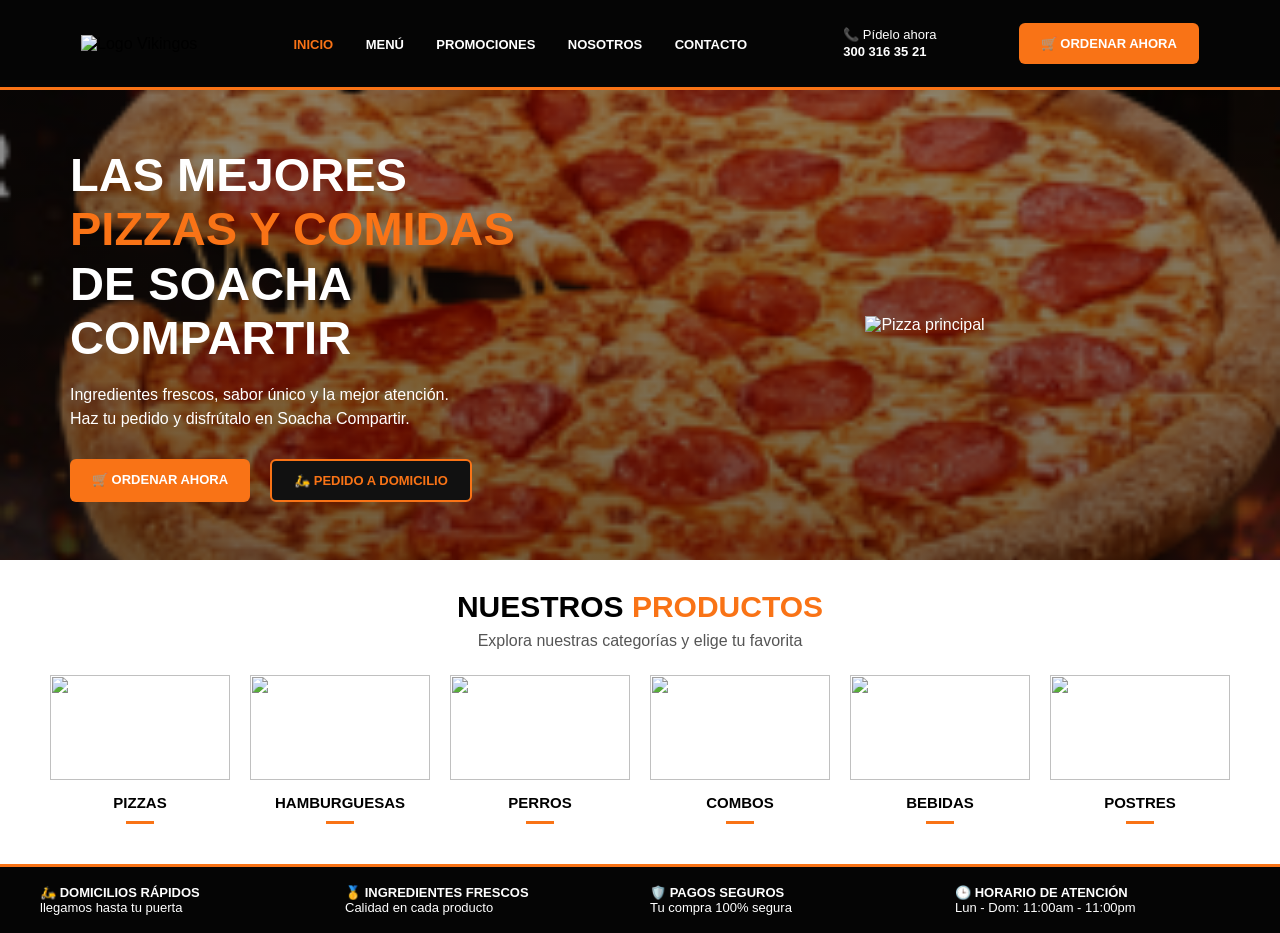
==== index.html @ f8f23aa5 "first commit" ====
<!DOCTYPE html>
<html lang="es">
<head>
  <meta charset="UTF-8">
  <meta name="viewport" content="width=device-width, initial-scale=1.0">
  <title>Vikingos Pizza - Inicio</title>
  <link rel="stylesheet" href="css/styles.css">
</head>
<body>

<header class="navbar">
  <div class="logo">
    <img src="img/logo.png" alt="Logo Vikingos">
  </div>

  <nav>
    <a class="active" href="index.html">INICIO</a>
    <a href="menu.html">MENÚ</a>
    <a href="promociones.html">PROMOCIONES</a>
    <a href="nosotros.html">NOSOTROS</a>
    <a href="contacto.html">CONTACTO</a>
  </nav>

  <div class="phone">📞 Pídelo ahora<br><strong>300 316 35 21</strong></div>
  <a class="btn-orange" href="menu.html">🛒 ORDENAR AHORA</a>
</header>

<section class="home-hero">
  <div class="hero-text">
    <h1>LAS MEJORES<br><span>PIZZAS Y COMIDAS</span><br>DE SOACHA COMPARTIR</h1>
    <p>Ingredientes frescos, sabor único y la mejor atención.<br>Haz tu pedido y disfrútalo en Soacha Compartir.</p>

    <div class="hero-buttons">
      <a href="menu.html" class="btn-orange">🛒 ORDENAR AHORA</a>
      <a href="carrito.html" class="btn-dark">🛵 PEDIDO A DOMICILIO</a>
    </div>
  </div>

  <div class="hero-img">
    <img src="img/pizza-principal.png" alt="Pizza principal">
  </div>
</section>

<section class="productos-home">
  <h2>NUESTROS <span>PRODUCTOS</span></h2>
  <p>Explora nuestras categorías y elige tu favorita</p>

  <div class="categorias">
    <div><img src="img/pizza.jpg"><h4>PIZZAS</h4></div>
    <div><img src="img/hamburguesa.jpg"><h4>HAMBURGUESAS</h4></div>
    <div><img src="img/perro.jpg"><h4>PERROS</h4></div>
    <div><img src="img/combo.jpg"><h4>COMBOS</h4></div>
    <div><img src="img/bebidas.jpg"><h4>BEBIDAS</h4></div>
    <div><img src="img/postre.jpg"><h4>POSTRES</h4></div>
  </div>
</section>

<footer>
  <div>🛵 <strong>DOMICILIOS RÁPIDOS</strong><br>llegamos hasta tu puerta</div>
  <div>🥇 <strong>INGREDIENTES FRESCOS</strong><br>Calidad en cada producto</div>
  <div>🛡️ <strong>PAGOS SEGUROS</strong><br>Tu compra 100% segura</div>
  <div>🕒 <strong>HORARIO DE ATENCIÓN</strong><br>Lun - Dom: 11:00am - 11:00pm</div>
</footer>

<script src="js/script.js"></script>
</body>
</html>
---- css/styles.css ----
* {
  margin: 0;
  padding: 0;
  box-sizing: border-box;
}

body {
  background-color: #111;
  font-family: Arial, Helvetica, sans-serif;
}

.navbar {
  width: 100%;
  height: 90px;
  background: #050505;
  display: flex;
  align-items: center;
  justify-content: space-around;
  padding: 0 40px;
  border-bottom: 3px solid #f97316;
}

.logo img {
  width: 75px;
}

.navbar nav a {
  color: white;
  text-decoration: none;
  margin: 0 14px;
  font-size: 13px;
  font-weight: bold;
}

.navbar nav a.active,
.navbar nav a:hover {
  color: #f97316;
}

.phone {
  color: white;
  font-size: 13px;
  line-height: 1.3;
}

.btn-orange {
  background: #f97316;
  color: white;
  padding: 13px 22px;
  border-radius: 6px;
  text-decoration: none;
  font-weight: bold;
  font-size: 13px;
  display: inline-block;
}

.btn-dark {
  background: #111;
  color: #f97316;
  border: 2px solid #f97316;
  padding: 12px 22px;
  border-radius: 6px;
  text-decoration: none;
  font-weight: bold;
  font-size: 13px;
  display: inline-block;
}

.home-hero {
  min-height: 470px;
  background: linear-gradient(rgba(0,0,0,.45), rgba(0,0,0,.55)), url("../img/banner.jpg");
  background-size: cover;
  background-position: center;
  display: flex;
  align-items: center;
  padding: 40px 70px;
  color: white;
}

.hero-text {
  width: 50%;
}

.hero-text h1 {
  font-size: 47px;
  line-height: 1.15;
  font-weight: 900;
}

.hero-text h1 span {
  color: #f97316;
}

.hero-text p {
  margin-top: 18px;
  font-size: 16px;
  line-height: 1.5;
}

.hero-buttons {
  margin-top: 28px;
  display: flex;
  gap: 20px;
}

.hero-img {
  width: 50%;
  text-align: center;
}

.hero-img img {
  max-width: 520px;
  width: 100%;
}

.productos-home {
  background: white;
  text-align: center;
  padding: 30px 50px;
}

.productos-home h2 {
  font-size: 30px;
  font-weight: 900;
}

.productos-home h2 span {
  color: #f97316;
}

.productos-home p {
  margin: 8px 0 25px;
  color: #555;
}

.categorias {
  display: grid;
  grid-template-columns: repeat(6, 1fr);
  gap: 20px;
}

.categorias img {
  width: 100%;
  height: 105px;
  object-fit: contain;
}

.categorias h4 {
  margin-top: 10px;
  font-size: 15px;
}

.categorias h4::after {
  content: "";
  display: block;
  width: 28px;
  height: 3px;
  background: #f97316;
  margin: 10px auto;
}

footer {
  background: #050505;
  color: white;
  display: grid;
  grid-template-columns: repeat(4, 1fr);
  gap: 20px;
  padding: 18px 40px;
  border-top: 3px solid #f97316;
  font-size: 13px;
}

footer strong {
  color: white;
}

@media (max-width: 900px) {
  .navbar {
    height: auto;
    flex-direction: column;
    gap: 15px;
    padding: 20px;
  }

  .home-hero {
    flex-direction: column;
    padding: 40px 20px;
    text-align: center;
  }

  .hero-text,
  .hero-img {
    width: 100%;
  }

  .hero-text h1 {
    font-size: 35px;
  }

  .categorias {
    grid-template-columns: repeat(2, 1fr);
  }

  footer {
    grid-template-columns: 1fr;
    text-align: center;
  }
}
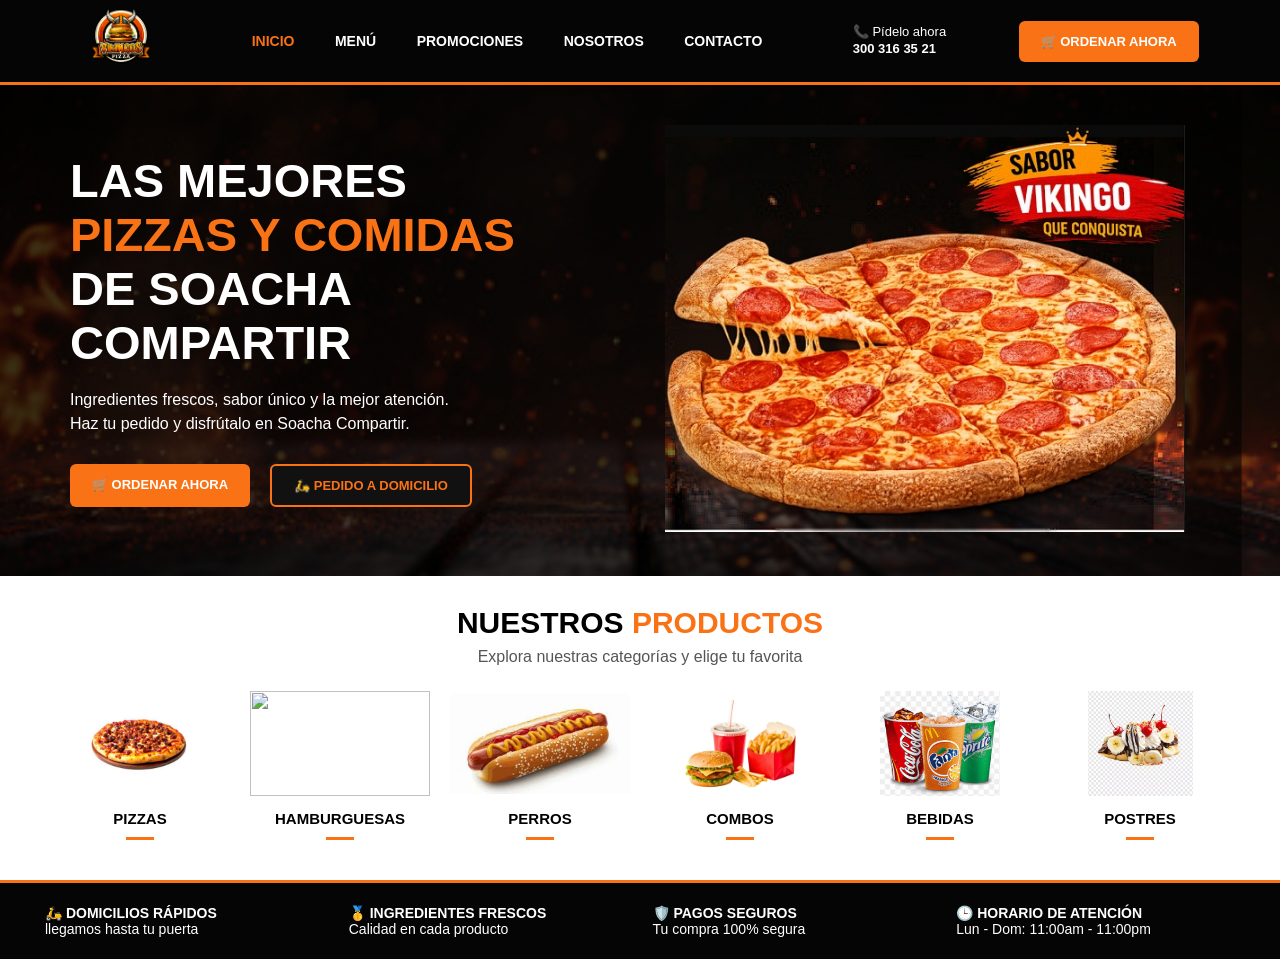
==== commit 94d28da1: "Actualiza promociones, checkout e imagenes" ====
--- a/index.html
+++ b/index.html
@@ -37,7 +37,7 @@
   </div>
 
   <div class="hero-img">
-    <img src="img/pizza-principal.png" alt="Pizza principal">
+    <img src="img/pizza-principal.jpg" alt="Pizza principal">
   </div>
 </section>
 
@@ -46,12 +46,12 @@
   <p>Explora nuestras categorías y elige tu favorita</p>
 
   <div class="categorias">
-    <div><img src="img/pizza.jpg"><h4>PIZZAS</h4></div>
+    <div><img src="img/pizza.png"><h4>PIZZAS</h4></div>
     <div><img src="img/hamburguesa.jpg"><h4>HAMBURGUESAS</h4></div>
-    <div><img src="img/perro.jpg"><h4>PERROS</h4></div>
-    <div><img src="img/combo.jpg"><h4>COMBOS</h4></div>
-    <div><img src="img/bebidas.jpg"><h4>BEBIDAS</h4></div>
-    <div><img src="img/postre.jpg"><h4>POSTRES</h4></div>
+    <div><img src="img/perro.png"><h4>PERROS</h4></div>
+    <div><img src="img/combo.webp"><h4>COMBOS</h4></div>
+    <div><img src="img/bebidas.png"><h4>BEBIDAS</h4></div>
+    <div><img src="img/postre.avif"><h4>POSTRES</h4></div>
   </div>
 </section>
 
--- a/css/styles.css
+++ b/css/styles.css
@@ -9,26 +9,27 @@
   font-family: Arial, Helvetica, sans-serif;
 }
 
+/* NAVBAR */
 .navbar {
   width: 100%;
-  height: 90px;
+  height: 85px;
   background: #050505;
   display: flex;
   align-items: center;
   justify-content: space-around;
-  padding: 0 40px;
+  padding: 0 45px;
   border-bottom: 3px solid #f97316;
 }
 
 .logo img {
-  width: 75px;
+  width: 80px;
 }
 
 .navbar nav a {
   color: white;
   text-decoration: none;
-  margin: 0 14px;
-  font-size: 13px;
+  margin: 0 18px;
+  font-size: 14px;
   font-weight: bold;
 }
 
@@ -66,9 +67,10 @@
   display: inline-block;
 }
 
+/* HOME */
 .home-hero {
   min-height: 470px;
-  background: linear-gradient(rgba(0,0,0,.45), rgba(0,0,0,.55)), url("../img/banner.jpg");
+  background: linear-gradient(rgba(0,0,0,.45), rgba(0,0,0,.55)), url("../img/banner.png");
   background-size: cover;
   background-position: center;
   display: flex;
@@ -159,21 +161,228 @@
   margin: 10px auto;
 }
 
+/* TITULOS PAGINAS */
+.page-title {
+  background: linear-gradient(rgba(0,0,0,.75), rgba(0,0,0,.75)), url("../img/banner.jpg");
+  background-size: cover;
+  background-position: center;
+  color: white;
+  text-align: center;
+  padding: 45px 20px;
+}
+
+.page-title h1 {
+  font-size: 48px;
+  font-weight: 900;
+}
+
+.page-title span {
+  color: #f97316;
+}
+
+.page-title p {
+  margin-top: 10px;
+  color: #ddd;
+}
+
+/* CHECKOUT PASOS */
+.steps {
+  background: white;
+  margin: 35px auto;
+  width: 90%;
+  display: grid;
+  grid-template-columns: repeat(4, 1fr);
+  border: 2px solid #2ea3ff;
+  padding: 20px;
+  text-align: center;
+  font-size: 16px;
+  font-weight: bold;
+}
+
+.steps div {
+  color: #111;
+}
+
+.steps .active-step {
+  color: #f97316;
+}
+
+/* CHECKOUT CONTENEDOR */
+.checkout-container {
+  background: white;
+  width: 95%;
+  margin: 0 auto 45px;
+  display: grid;
+  grid-template-columns: 2.3fr 1fr;
+  gap: 25px;
+  padding: 35px;
+}
+
+/* FORMULARIO */
+.checkout-form {
+  border: 2px solid #333;
+  padding: 35px;
+}
+
+.checkout-form h2 {
+  color: #111;
+  margin-bottom: 28px;
+  font-size: 30px;
+}
+
+.checkout-form label {
+  display: block;
+  font-weight: bold;
+  font-size: 13px;
+  margin: 12px 0 5px;
+}
+
+.checkout-form input,
+.checkout-form select,
+.checkout-form textarea {
+  width: 100%;
+  padding: 14px;
+  border: 1px solid #999;
+  border-radius: 25px;
+  outline: none;
+  font-size: 14px;
+}
+
+.checkout-form textarea {
+  height: 75px;
+  resize: none;
+}
+
+.form-row {
+  display: grid;
+  grid-template-columns: 1fr 1fr;
+  gap: 18px;
+}
+
+/* PAGOS */
+.payment-options {
+  display: grid;
+  grid-template-columns: repeat(4, 1fr);
+  gap: 14px;
+  margin-top: 20px;
+}
+
+.payment-options label {
+  border: 1px solid #ddd;
+  padding: 14px;
+  text-align: center;
+  border-radius: 8px;
+  font-size: 13px;
+}
+
+.btn-outline {
+  display: inline-block;
+  margin-top: 25px;
+  border: 2px solid #f97316;
+  color: #111;
+  text-decoration: none;
+  padding: 13px 45px;
+  font-weight: bold;
+}
+
+/* RESUMEN PEDIDO */
+.order-summary {
+  background: #2a0d00;
+  color: white;
+  padding: 28px;
+  border-radius: 20px;
+  border: 3px solid #111;
+}
+
+.order-summary h2 {
+  text-align: center;
+  margin-bottom: 20px;
+}
+
+.summary-item {
+  display: grid;
+  grid-template-columns: 55px 1fr auto;
+  gap: 10px;
+  align-items: center;
+  margin-bottom: 15px;
+  background: white;
+  color: #111;
+  padding: 8px;
+  border-radius: 10px;
+}
+
+.summary-item img {
+  width: 50px;
+  height: 45px;
+  object-fit: cover;
+  border-radius: 6px;
+}
+
+.summary-item p {
+  font-size: 12px;
+  color: #555;
+}
+
+.summary-item span {
+  color: #f97316;
+  font-weight: bold;
+}
+
+.price-line,
+.price-total {
+  display: flex;
+  justify-content: space-between;
+  margin: 8px 0;
+}
+
+.discount strong {
+  color: #22c55e;
+}
+
+.price-total {
+  color: #f97316;
+  font-size: 20px;
+  font-weight: bold;
+}
+
+.delivery-box {
+  background: #fff3e6;
+  color: #111;
+  padding: 15px;
+  border-radius: 15px;
+  margin: 20px 0;
+  border: 1px solid #f97316;
+}
+
+.btn-confirm {
+  display: block;
+  text-align: center;
+  background: #f97316;
+  color: white;
+  text-decoration: none;
+  padding: 18px;
+  border-radius: 10px;
+  font-weight: bold;
+  font-size: 16px;
+}
+
+/* FOOTER */
 footer {
   background: #050505;
   color: white;
   display: grid;
   grid-template-columns: repeat(4, 1fr);
-  gap: 20px;
-  padding: 18px 40px;
+  gap: 25px;
+  padding: 22px 45px;
   border-top: 3px solid #f97316;
-  font-size: 13px;
+  font-size: 14px;
 }
 
 footer strong {
   color: white;
 }
 
+/* RESPONSIVE */
 @media (max-width: 900px) {
   .navbar {
     height: auto;
@@ -205,4 +414,1388 @@
     grid-template-columns: 1fr;
     text-align: center;
   }
+
+  .checkout-container {
+    grid-template-columns: 1fr;
+  }
+
+  .steps {
+    grid-template-columns: 1fr;
+    gap: 10px;
+  }
+
+  .form-row,
+  .payment-options {
+    grid-template-columns: 1fr;
+  }
+}
+
+.confirmacion-page {
+  background: white;
+  padding: 25px 55px 35px;
+}
+
+.success-area {
+  display: grid;
+  grid-template-columns: 1fr 2fr 1fr;
+  align-items: center;
+  text-align: center;
+}
+
+.star {
+  color: #f97316;
+  font-size: 70px;
+  -webkit-text-stroke: 2px #111;
+}
+
+.check-icon {
+  width: 90px;
+  height: 90px;
+  background: #22c55e;
+  color: white;
+  border-radius: 50%;
+  font-size: 70px;
+  line-height: 90px;
+  margin: 0 auto 15px;
+  font-weight: bold;
+}
+
+.success-message h2 {
+  font-size: 28px;
+  font-weight: 900;
+  color: #111;
+}
+
+.success-message span {
+  color: #f97316;
+}
+
+.success-message p {
+  margin-top: 28px;
+  color: #111;
+}
+
+.confirmacion-grid {
+  display: grid;
+  grid-template-columns: 1.1fr 1.5fr 1.1fr;
+  gap: 25px;
+  align-items: center;
+  margin-top: 10px;
+}
+
+.pedido-card {
+  border: 2px solid #999;
+  border-radius: 30px;
+  padding: 25px;
+  min-height: 260px;
+}
+
+.pedido-card h3 {
+  font-size: 15px;
+  text-align: center;
+  margin-bottom: 18px;
+}
+
+.ticket {
+  background: #ffe2b7;
+  padding: 20px;
+  border-radius: 15px;
+  font-size: 14px;
+}
+
+.orange {
+  color: #f97316;
+  font-weight: bold;
+}
+
+.resumen-confirmacion {
+  border: 1px solid #ddd;
+  border-radius: 20px;
+  padding: 18px;
+}
+
+.estado-pedido {
+  background: #777;
+  border-radius: 45px;
+  padding: 20px;
+}
+
+.estado-box {
+  display: grid;
+  grid-template-columns: 50px 1fr;
+  gap: 12px;
+  padding: 18px;
+  border-radius: 20px;
+  margin-bottom: 15px;
+  color: #111;
+  font-size: 13px;
+}
+
+.green {
+  background: #86efac;
+}
+
+.orange-box {
+  background: #fdba74;
+}
+
+.blue {
+  background: #bae6fd;
+}
+
+.confirmacion-buttons {
+  display: flex;
+  justify-content: space-between;
+  margin-top: 20px;
+}
+
+.big {
+  padding: 16px 35px;
+  font-size: 15px;
+}
+
+@media (max-width: 900px) {
+  .success-area,
+  .confirmacion-grid {
+    grid-template-columns: 1fr;
+  }
+
+  .confirmacion-buttons {
+    flex-direction: column;
+    gap: 15px;
+  }
+}
+
+/* CONTACTO AJUSTADO TIPO FIGMA */
+.contacto-page.compacto {
+  background: #050505;
+  color: white;
+  padding: 15px 35px 20px;
+}
+
+.contacto-title {
+  text-align: center;
+  margin-bottom: 12px;
+}
+
+.contacto-title h1 {
+  font-size: 42px;
+  font-weight: 900;
+  line-height: 1;
+}
+
+.contacto-title h1 span,
+.contacto-title h2 span {
+  color: #f97316;
+}
+
+.contacto-title h2 {
+  font-size: 22px;
+  line-height: 1.05;
+  font-weight: 900;
+}
+
+.contacto-title h2::after {
+  display: none;
+}
+
+.contacto-grid.compacto-grid {
+  display: grid;
+  grid-template-columns: 1fr 1fr;
+  gap: 28px;
+  max-width: 1180px;
+  margin: auto;
+}
+
+.contact-form-box,
+.contact-info-box {
+  background: transparent;
+  border: none;
+  border-radius: 0;
+  padding: 0;
+}
+
+.contact-form-box h3,
+.medios-contacto h3,
+.mapa-box h3,
+.redes-box h3 {
+  color: white;
+  margin-bottom: 5px;
+  font-size: 15px;
+  font-weight: 900;
+}
+
+.contact-form-box h3::after,
+.medios-contacto h3::after,
+.mapa-box h3::after,
+.redes-box h3::after {
+  content: "";
+  display: block;
+  width: 45px;
+  height: 2px;
+  background: #f97316;
+  margin-top: 4px;
+}
+
+.contact-form-box p {
+  margin-bottom: 8px;
+  color: #ddd;
+  font-size: 13px;
+  font-weight: bold;
+}
+
+.contact-form-box label {
+  display: block;
+  margin: 8px 0 4px;
+  font-weight: bold;
+  font-size: 12px;
+}
+
+.contact-form-box input,
+.contact-form-box select,
+.contact-form-box textarea {
+  width: 100%;
+  padding: 8px 10px;
+  background: #111;
+  border: 1px solid #333;
+  border-radius: 3px;
+  color: white;
+  font-size: 12px;
+}
+
+.contact-form-box textarea {
+  height: 70px;
+  resize: none;
+}
+
+.contact-form-box small {
+  display: block;
+  margin: 8px 0;
+  color: #ccc;
+  font-size: 11px;
+}
+
+.btn-send {
+  width: 70%;
+  background: #f97316;
+  color: white;
+  padding: 10px;
+  border: none;
+  border-radius: 3px;
+  font-weight: bold;
+  cursor: pointer;
+  font-size: 12px;
+}
+
+.horario-box {
+  margin-top: 12px;
+  border: 2px solid #2ea3ff;
+  display: flex;
+  gap: 12px;
+  padding: 13px;
+  align-items: center;
+  max-width: 360px;
+}
+
+.icon-large {
+  font-size: 35px;
+  color: #f97316;
+}
+
+.horario-box h4 {
+  font-size: 13px;
+}
+
+.horario-box p {
+  margin: 2px 0;
+  font-size: 11px;
+  color: white;
+}
+
+.horario-box strong {
+  color: #f97316;
+  font-size: 18px;
+}
+
+.medios-contacto {
+  margin-bottom: 12px;
+}
+
+.contact-item {
+  display: grid;
+  grid-template-columns: 38px 1fr;
+  gap: 10px;
+  padding: 7px 0;
+  border-bottom: 1px solid #333;
+}
+
+.contact-item span {
+  font-size: 26px;
+}
+
+.contact-item strong {
+  font-size: 13px;
+}
+
+.contact-item p {
+  color: #f97316;
+  font-weight: bold;
+  margin: 1px 0;
+  font-size: 16px;
+}
+
+.contact-item small {
+  color: #ddd;
+  font-size: 11px;
+}
+
+.mapa-box {
+  margin: 10px 0;
+}
+
+.mapa-falso {
+  height: 135px;
+  background: #e5e5e5;
+  color: #333;
+  display: flex;
+  flex-direction: column;
+  justify-content: center;
+  align-items: center;
+  border-radius: 3px;
+  font-size: 14px;
+  margin: 8px 0;
+}
+
+.mapa-btn {
+  text-align: center;
+  width: 210px;
+  padding: 10px;
+  font-size: 12px;
+}
+
+.redes-box {
+  margin-top: 14px;
+  background: #111;
+  padding: 12px;
+  border-radius: 4px;
+}
+
+.redes-box p {
+  color: #ddd;
+  margin-bottom: 10px;
+  font-size: 11px;
+}
+
+.redes-icons {
+  display: flex;
+  gap: 18px;
+}
+
+.redes-icons span {
+  width: 42px;
+  height: 42px;
+  background: #f97316;
+  border-radius: 50%;
+  display: flex;
+  justify-content: center;
+  align-items: center;
+  font-weight: bold;
+  color: white;
+  font-size: 20px;
+}
+
+@media (max-width: 900px) {
+  .contacto-grid.compacto-grid {
+    grid-template-columns: 1fr;
+  }
+}
+
+/* NOSOTROS TIPO FIGMA */
+.nosotros-page {
+  background: #050505;
+  color: white;
+}
+
+.nosotros-hero {
+  background: linear-gradient(rgba(0,0,0,.55), rgba(0,0,0,.70)), url("../img/nosotros-bg.jpg");
+  background-size: cover;
+  background-position: center;
+  min-height: 690px;
+  border-top: 2px solid white;
+}
+
+.nosotros-overlay {
+  max-width: 1250px;
+  margin: auto;
+  padding: 25px 18px 10px;
+}
+
+.nosotros-title {
+  text-align: center;
+  margin-bottom: 20px;
+}
+
+.nosotros-title h1 {
+  font-size: 48px;
+  line-height: .9;
+  font-weight: 900;
+  color: #f97316;
+}
+
+.nosotros-title h1 span {
+  color: #f97316;
+}
+
+.nosotros-title h2 {
+  font-size: 21px;
+  font-weight: 900;
+  line-height: 1.1;
+}
+
+.historia {
+  max-width: 560px;
+  margin-top: 15px;
+}
+
+.historia h2 {
+  font-size: 28px;
+  font-weight: 900;
+}
+
+.historia h2 span {
+  color: #f97316;
+}
+
+.historia p {
+  font-size: 15px;
+  font-weight: bold;
+  line-height: 1.35;
+  margin-top: 10px;
+}
+
+.historia .frase {
+  color: #f97316;
+  font-size: 15px;
+}
+
+.mvv {
+  display: grid;
+  grid-template-columns: repeat(3, 1fr);
+  gap: 22px;
+  margin-top: 18px;
+}
+
+.mvv-card {
+  display: grid;
+  grid-template-columns: 50px 1fr;
+  gap: 8px;
+  align-items: start;
+}
+
+.mvv-icon {
+  color: #f97316;
+  font-size: 34px;
+}
+
+.mvv-card h3 {
+  color: #f97316;
+  font-size: 15px;
+  font-weight: 900;
+}
+
+.mvv-card p,
+.mvv-card li {
+  font-size: 13px;
+  font-weight: bold;
+  line-height: 1.25;
+}
+
+.mvv-card ul {
+  list-style: none;
+  padding: 0;
+}
+
+.mvv-card li::before {
+  content: "✓ ";
+  color: #f97316;
+}
+
+.nosotros-inferior {
+  margin-top: 22px;
+  display: grid;
+  grid-template-columns: 1fr 1.2fr 1.3fr;
+  gap: 25px;
+  align-items: center;
+}
+
+.slogan {
+  font-size: 14px;
+  font-weight: bold;
+}
+
+.slogan span {
+  color: #f97316;
+}
+
+.ubicacion-nosotros {
+  font-size: 13px;
+  line-height: 1.3;
+  font-weight: bold;
+}
+
+.ubicacion-nosotros p {
+  color: #f97316;
+}
+
+.ubicacion-nosotros a {
+  color: #f97316;
+  text-decoration: none;
+  font-weight: 900;
+}
+
+.collage-nosotros {
+  width: 100%;
+  max-width: 330px;
+  border-radius: 5px;
+}
+
+.mapa-nosotros {
+  margin: 18px auto 0;
+  width: 55%;
+}
+
+.mapa-nosotros img {
+  width: 100%;
+  border-radius: 12px;
+}
+
+.mensaje-nosotros {
+  background: white;
+  color: #111;
+  font-size: 13px;
+  padding: 8px;
+}
+
+@media (max-width: 900px) {
+  .mvv,
+  .nosotros-inferior {
+    grid-template-columns: 1fr;
+  }
+
+  .mapa-nosotros {
+    width: 100%;
+  }
+
+  .nosotros-title h1 {
+    font-size: 36px;
+  }
+}
+
+/* CARRITO */
+.carrito-page {
+  background: #f3f3f3;
+  padding: 30px;
+}
+
+.carrito-grid {
+  display: grid;
+  grid-template-columns: 2.3fr 1fr;
+  gap: 30px;
+  max-width: 1300px;
+  margin: auto;
+}
+
+.carrito-lista {
+  background: white;
+  border-radius: 20px;
+  padding: 20px;
+}
+
+.carrito-header {
+  display: grid;
+  grid-template-columns: 1.5fr 1fr 1fr 1fr 60px;
+  font-weight: bold;
+  font-size: 28px;
+  color: #222;
+  margin-bottom: 20px;
+}
+
+.carrito-item {
+  display: grid;
+  grid-template-columns: 1.5fr 1fr 1fr 1fr 60px;
+  align-items: center;
+  padding: 18px 0;
+  border-bottom: 1px solid #ddd;
+}
+
+.carrito-item img {
+  width: 75px;
+  height: 75px;
+  object-fit: cover;
+}
+
+.precio,
+.subtotal {
+  color: #f97316;
+  font-size: 32px;
+  font-weight: bold;
+}
+
+.cantidad {
+  font-size: 26px;
+  font-weight: bold;
+}
+
+.eliminar {
+  font-size: 26px;
+  cursor: pointer;
+}
+
+.carrito-resumen {
+  background: #111;
+  color: white;
+  padding: 28px;
+  border-radius: 18px;
+  height: fit-content;
+}
+
+.carrito-resumen h2 {
+  text-align: center;
+  margin-bottom: 20px;
+}
+
+.carrito-bottom {
+  margin-top: 30px;
+  display: grid;
+  grid-template-columns: 1fr 1fr 1fr;
+  gap: 20px;
+  align-items: center;
+}
+
+.domicilio-info {
+  background: #fff3e6;
+  border: 1px solid #f97316;
+  padding: 14px;
+  border-radius: 12px;
+  color: #111;
+  font-size: 13px;
+}
+
+.btn-change {
+  padding: 16px;
+  background: white;
+  border: 2px solid #f97316;
+  cursor: pointer;
+  font-weight: bold;
+}
+
+.seguro {
+  text-align: center;
+  margin-top: 18px;
+  font-size: 12px;
+}
+
+@media (max-width: 900px) {
+  .carrito-grid {
+    grid-template-columns: 1fr;
+  }
+
+  .carrito-bottom {
+    grid-template-columns: 1fr;
+  }
+
+  .carrito-header,
+  .carrito-item {
+    grid-template-columns: 1fr;
+    text-align: center;
+    gap: 10px;
+  }
+}
+
+
+/* DETALLE PRODUCTO */
+.producto-page {
+  background: #050505;
+  color: white;
+  padding: 20px 30px 35px;
+}
+
+.breadcrumb {
+  color: #bbb;
+  font-size: 13px;
+  margin-bottom: 20px;
+}
+
+.producto-detalle {
+  display: grid;
+  grid-template-columns: 1.2fr 1fr;
+  gap: 40px;
+  align-items: center;
+}
+
+.imagen-principal img {
+  width: 100%;
+  border-radius: 10px;
+}
+
+.miniaturas {
+  display: flex;
+  gap: 12px;
+  margin-top: 15px;
+}
+
+.miniaturas img {
+  width: 90px;
+  height: 65px;
+  object-fit: cover;
+  border-radius: 8px;
+  cursor: pointer;
+}
+
+.categoria-producto {
+  color: #f97316;
+  font-weight: bold;
+  margin-bottom: 10px;
+}
+
+.producto-info h1 {
+  font-size: 46px;
+  font-weight: 900;
+  margin-bottom: 22px;
+}
+
+.producto-info h3 {
+  color: #f97316;
+  margin-bottom: 12px;
+}
+
+.ingredientes-grid {
+  display: grid;
+  grid-template-columns: repeat(2, 1fr);
+  gap: 10px;
+  margin-bottom: 25px;
+}
+
+.precio-producto span {
+  display: block;
+  color: #ccc;
+}
+
+.precio-producto strong {
+  font-size: 42px;
+  color: white;
+}
+
+.tamano-box {
+  margin: 20px 0;
+}
+
+.tamano-opciones {
+  display: flex;
+  gap: 12px;
+}
+
+.tamano {
+  background: #111;
+  color: white;
+  border: 2px solid #444;
+  padding: 14px 18px;
+  cursor: pointer;
+  font-weight: bold;
+}
+
+.tamano.activo {
+  border-color: #2ea3ff;
+  background: #0b1f35;
+}
+
+.acciones-producto {
+  display: flex;
+  gap: 15px;
+  align-items: center;
+  margin-top: 25px;
+  flex-wrap: wrap;
+}
+
+.cantidad-producto {
+  font-size: 24px;
+  font-weight: bold;
+}
+
+.btn-fav {
+  background: transparent;
+  color: white;
+  border: 2px solid #555;
+  padding: 13px 18px;
+  cursor: pointer;
+}
+
+.recomendados {
+  margin-top: 45px;
+}
+
+.recomendados h2 {
+  text-align: center;
+  margin-bottom: 25px;
+  font-size: 22px;
+}
+
+.recomendados-grid {
+  display: grid;
+  grid-template-columns: repeat(4, 1fr);
+  gap: 20px;
+}
+
+.card-producto {
+  background: #111;
+  padding: 15px;
+  text-align: center;
+  border-radius: 10px;
+}
+
+.card-producto img {
+  width: 100%;
+  height: 120px;
+  object-fit: cover;
+}
+
+.card-producto h4 {
+  margin: 12px 0 8px;
+  font-size: 14px;
+}
+
+.card-producto p {
+  color: #f97316;
+  font-weight: bold;
+  margin-bottom: 10px;
+}
+
+.card-producto a {
+  display: inline-block;
+  background: #f97316;
+  color: white;
+  padding: 8px 18px;
+  text-decoration: none;
+  font-weight: bold;
+}
+
+@media (max-width: 900px) {
+  .producto-detalle {
+    grid-template-columns: 1fr;
+  }
+
+  .recomendados-grid {
+    grid-template-columns: 1fr 1fr;
+  }
+}
+
+
+/* PRODUCTO DETALLE */
+.producto-page {
+  background: linear-gradient(rgba(0,0,0,.82), rgba(0,0,0,.9)), url("../img/banner.jpg");
+  background-size: cover;
+  background-position: center;
+  color: white;
+  padding: 25px 35px 0;
+}
+
+.breadcrumb-producto {
+  color: white;
+  font-size: 14px;
+  font-weight: bold;
+  margin-bottom: 25px;
+}
+
+.breadcrumb-producto span {
+  color: #f97316;
+}
+
+.producto-detalle {
+  display: grid;
+  grid-template-columns: 1.25fr 1fr;
+  gap: 45px;
+  align-items: start;
+}
+
+.producto-imagen-principal {
+  width: 100%;
+  height: 390px;
+  object-fit: cover;
+  border-radius: 4px;
+}
+
+.miniaturas-producto {
+  display: grid;
+  grid-template-columns: 40px repeat(4, 1fr) 40px;
+  gap: 12px;
+  margin-top: 15px;
+  align-items: center;
+}
+
+.miniaturas-producto img {
+  width: 100%;
+  height: 70px;
+  object-fit: cover;
+  border-radius: 4px;
+  border: 2px solid transparent;
+}
+
+.miniaturas-producto img:first-of-type {
+  border-color: #f97316;
+}
+
+.miniaturas-producto button {
+  background: transparent;
+  color: white;
+  border: 2px solid #666;
+  border-radius: 50%;
+  width: 35px;
+  height: 35px;
+  font-size: 25px;
+  cursor: pointer;
+}
+
+.producto-categoria {
+  color: #f97316;
+  font-size: 18px;
+  font-weight: 900;
+  margin-bottom: 15px;
+}
+
+.producto-info h1 {
+  font-size: 48px;
+  font-weight: 900;
+  font-style: italic;
+  color: #d1d1d1;
+  margin-bottom: 45px;
+}
+
+.producto-info h3 {
+  color: #f97316;
+  font-size: 22px;
+  margin-bottom: 15px;
+}
+
+.ingredientes-producto {
+  display: grid;
+  grid-template-columns: repeat(4, auto);
+  gap: 20px;
+  font-size: 16px;
+  margin-bottom: 35px;
+}
+
+.producto-compra {
+  display: grid;
+  grid-template-columns: 0.6fr 1.4fr;
+  gap: 35px;
+  align-items: start;
+}
+
+.precio-grande {
+  font-size: 38px;
+  font-weight: bold;
+}
+
+.tamanos-producto {
+  display: flex;
+  gap: 12px;
+}
+
+.tamanos-producto button {
+  background: #111;
+  color: white;
+  border: 2px solid #444;
+  padding: 15px 28px;
+  font-weight: bold;
+  cursor: pointer;
+  border-radius: 5px;
+}
+
+.tamanos-producto button.activo {
+  background: #f97316;
+  border-color: #f97316;
+}
+
+.acciones-producto {
+  display: flex;
+  gap: 18px;
+  align-items: center;
+  margin-top: 35px;
+  flex-wrap: wrap;
+}
+
+.contador-producto {
+  display: flex;
+  align-items: center;
+  gap: 6px;
+}
+
+.contador-producto button,
+.contador-producto span {
+  width: 35px;
+  height: 35px;
+  border: 2px solid white;
+  background: #111;
+  color: white;
+  font-size: 22px;
+  font-weight: bold;
+  display: grid;
+  place-items: center;
+}
+
+.contador-producto span {
+  background: white;
+  color: #111;
+}
+
+.btn-favorito {
+  background: transparent;
+  border: 2px solid #777;
+  color: white;
+  padding: 13px 22px;
+  font-weight: bold;
+  border-radius: 5px;
+  cursor: pointer;
+}
+
+.beneficios-producto {
+  margin-top: 35px;
+  background: #050505;
+  color: white;
+  display: grid;
+  grid-template-columns: repeat(4, 1fr);
+  gap: 25px;
+  padding: 22px 35px;
+  border-top: 3px solid #f97316;
+  border-bottom: 3px solid #f97316;
+  font-size: 14px;
+}
+
+.recomendados-producto {
+  padding: 30px 0;
+}
+
+.recomendados-producto h2 {
+  text-align: center;
+  font-size: 18px;
+  margin-bottom: 25px;
+}
+
+.recomendados-grid {
+  display: grid;
+  grid-template-columns: repeat(4, 1fr);
+  gap: 25px;
+}
+
+.recomendado-card {
+  background: #111;
+  border: 1px solid #222;
+  border-radius: 10px;
+  padding: 15px;
+  display: grid;
+  grid-template-columns: 1fr 1fr;
+  gap: 12px;
+  align-items: center;
+}
+
+.recomendado-card img {
+  width: 100%;
+  height: 85px;
+  object-fit: cover;
+}
+
+.recomendado-card h4 {
+  font-size: 13px;
+  margin-bottom: 5px;
+}
+
+.recomendado-card p {
+  color: #f97316;
+  font-size: 26px;
+  font-weight: bold;
+}
+
+.recomendado-card a {
+  display: inline-block;
+  background: #f97316;
+  color: white;
+  padding: 8px 25px;
+  border-radius: 5px;
+  text-decoration: none;
+  font-weight: bold;
+}
+
+@media (max-width: 900px) {
+  .producto-detalle,
+  .producto-compra {
+    grid-template-columns: 1fr;
+  }
+
+  .ingredientes-producto {
+    grid-template-columns: 1fr 1fr;
+  }
+
+  .beneficios-producto,
+  .recomendados-grid {
+    grid-template-columns: 1fr;
+  }
+}
+
+/* PROMOCIONES */
+
+.promos-real {
+    background: linear-gradient(rgba(0,0,0,.88), rgba(0,0,0,.92)),
+    url("../img/banner.jpg");
+    background-size: cover;
+    background-position: center;
+    color: white;
+    padding: 20px;
+    max-width: 1366px;
+    margin: auto;
+}
+
+.promos-top {
+    display: grid;
+    grid-template-columns: 38% 62%;
+    align-items: center;
+    gap: 20px;
+    margin-bottom: 15px;
+}
+
+.promos-title h1 {
+    font-size: 60px;
+    font-weight: 900;
+    line-height: 0.95;
+    margin-bottom: 10px;
+}
+
+.promos-title h1 span {
+    color: #ff7a00;
+}
+
+.promos-title p {
+    font-size: 20px;
+    font-weight: bold;
+    line-height: 1.2;
+}
+
+.promos-title p span {
+    color: #ff7a00;
+}
+
+.promo-hero-real {
+    width: 100%;
+    height: auto;
+    display: block;
+    border-radius: 6px;
+}
+
+/* BARRA CONTADOR */
+
+.promo-count-real {
+    border: 1px solid #ff7a00;
+    border-radius: 10px;
+    background: rgba(0,0,0,.85);
+    display: grid;
+    grid-template-columns: 2.3fr 0.5fr 0.5fr 0.5fr 0.5fr 1.3fr;
+    align-items: center;
+    gap: 10px;
+    padding: 10px 15px;
+    margin-bottom: 15px;
+}
+
+.count-text {
+    font-size: 13px;
+    font-weight: bold;
+    line-height: 1.2;
+}
+
+.count-text strong {
+    color: white;
+    font-size: 14px;
+}
+
+.promo-count-real strong {
+    color: #ff7a00;
+    font-size: 34px;
+    display: block;
+    text-align: center;
+}
+
+.promo-count-real small {
+    color: white;
+    font-size: 10px;
+    text-align: center;
+    display: block;
+}
+
+.promo-count-real a {
+    background: #ff7a00;
+    color: white;
+    text-decoration: none;
+    padding: 14px;
+    border-radius: 6px;
+    font-weight: bold;
+    text-align: center;
+    transition: 0.3s;
+}
+
+.promo-count-real a:hover {
+    background: #e66b00;
+}
+
+/* TARJETAS GRANDES */
+
+.promo-main-cards {
+    display: grid;
+    grid-template-columns: repeat(3, 1fr);
+    gap: 12px;
+    margin-bottom: 8px;
+}
+
+.promo-main-cards img {
+    width: 100%;
+    height: auto;
+    display: block;
+    border-radius: 8px;
+    border: 1px solid #ff7a00;
+}
+
+/* TITULO */
+
+.mas-promos-real {
+    text-align: center;
+    font-size: 30px;
+    font-weight: 900;
+    margin: 8px 0;
+}
+
+.mas-promos-real span {
+    color: #ff7a00;
+}
+
+/* TIRA INFERIOR */
+
+.promo-strip img {
+    width: 100%;
+    height: auto;
+    display: block;
+    border-radius: 8px;
+    border: 1px solid #ff7a00;
+}
+
+/* RESPONSIVE */
+
+@media (max-width: 900px) {
+    .promos-top {
+        grid-template-columns: 1fr;
+    }
+
+    .promo-main-cards {
+        grid-template-columns: 1fr;
+    }
+
+    .promo-count-real {
+        grid-template-columns: 1fr 1fr;
+        text-align: center;
+    }
+
+    .promos-title h1 {
+        font-size: 42px;
+    }
+
+    .promos-title p {
+        font-size: 16px;
+    }
+}
+
+/* MENU */
+.menu-title {
+  padding: 35px 20px;
+}
+
+.menu-page {
+  background: white;
+  padding: 30px 70px 45px;
+}
+
+.categorias-menu {
+  display: grid;
+  grid-template-columns: repeat(5, 1fr);
+  gap: 22px;
+  margin-bottom: 40px;
+}
+
+.categorias-menu button {
+  background: white;
+  border: 2px solid #333;
+  padding: 18px 12px;
+  font-weight: 900;
+  cursor: pointer;
+  border-radius: 5px;
+}
+
+.categorias-menu button.active {
+  background: #f97316;
+  color: white;
+  border-color: #f97316;
+}
+
+.productos-menu {
+  display: grid;
+  grid-template-columns: repeat(4, 1fr);
+  gap: 35px;
+}
+
+.menu-card {
+  border: 1px solid #333;
+  text-align: center;
+  padding: 18px;
+  background: white;
+}
+
+.menu-card img {
+  width: 100%;
+  height: 120px;
+  object-fit: contain;
+}
+
+.menu-card h3 {
+  font-size: 18px;
+  font-weight: 900;
+  margin-top: 10px;
+}
+
+.menu-card p {
+  font-size: 14px;
+  min-height: 48px;
+}
+
+.menu-card strong {
+  color: #f97316;
+  display: block;
+  font-size: 26px;
+  margin: 12px 0;
+}
+
+.menu-card a {
+  background: #f97316;
+  color: white;
+  padding: 12px 18px;
+  display: inline-block;
+  text-decoration: none;
+  font-weight: bold;
+  border-radius: 5px;
+  font-size: 13px;
+}
+
+@media (max-width: 900px) {
+  .categorias-menu,
+  .productos-menu {
+    grid-template-columns: 1fr;
+  }
+
+  .menu-page {
+    padding: 25px;
+  }
 }
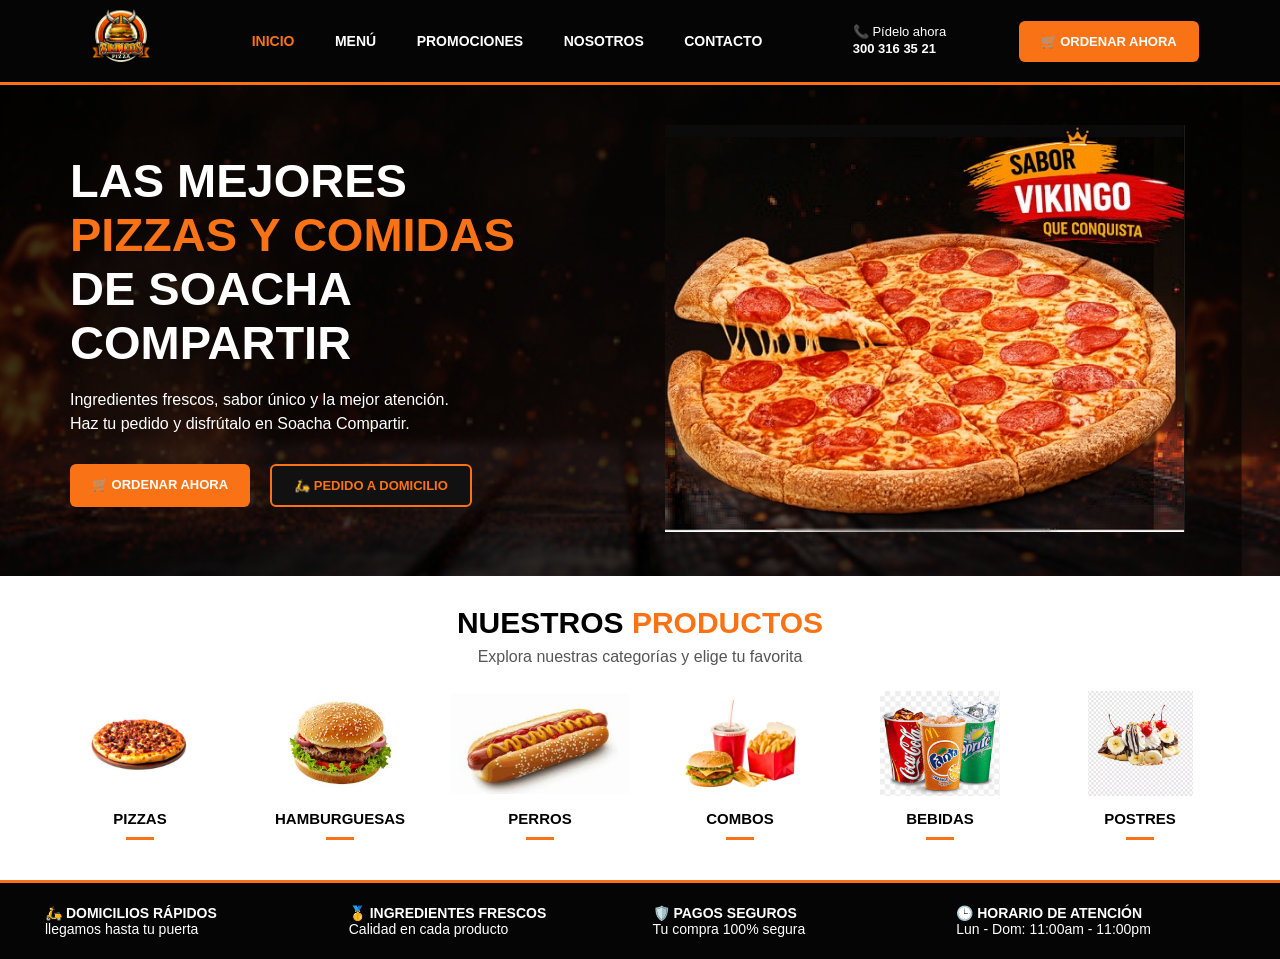
==== commit 1d017bbe: "version final proyecto vikingos pizza" ====
--- a/index.html
+++ b/index.html
@@ -47,7 +47,7 @@
 
   <div class="categorias">
     <div><img src="img/pizza.png"><h4>PIZZAS</h4></div>
-    <div><img src="img/hamburguesa.jpg"><h4>HAMBURGUESAS</h4></div>
+    <div><img src="img/Hamburguesa.jpg.jpg"><h4>HAMBURGUESAS</h4></div>
     <div><img src="img/perro.png"><h4>PERROS</h4></div>
     <div><img src="img/combo.webp"><h4>COMBOS</h4></div>
     <div><img src="img/bebidas.png"><h4>BEBIDAS</h4></div>
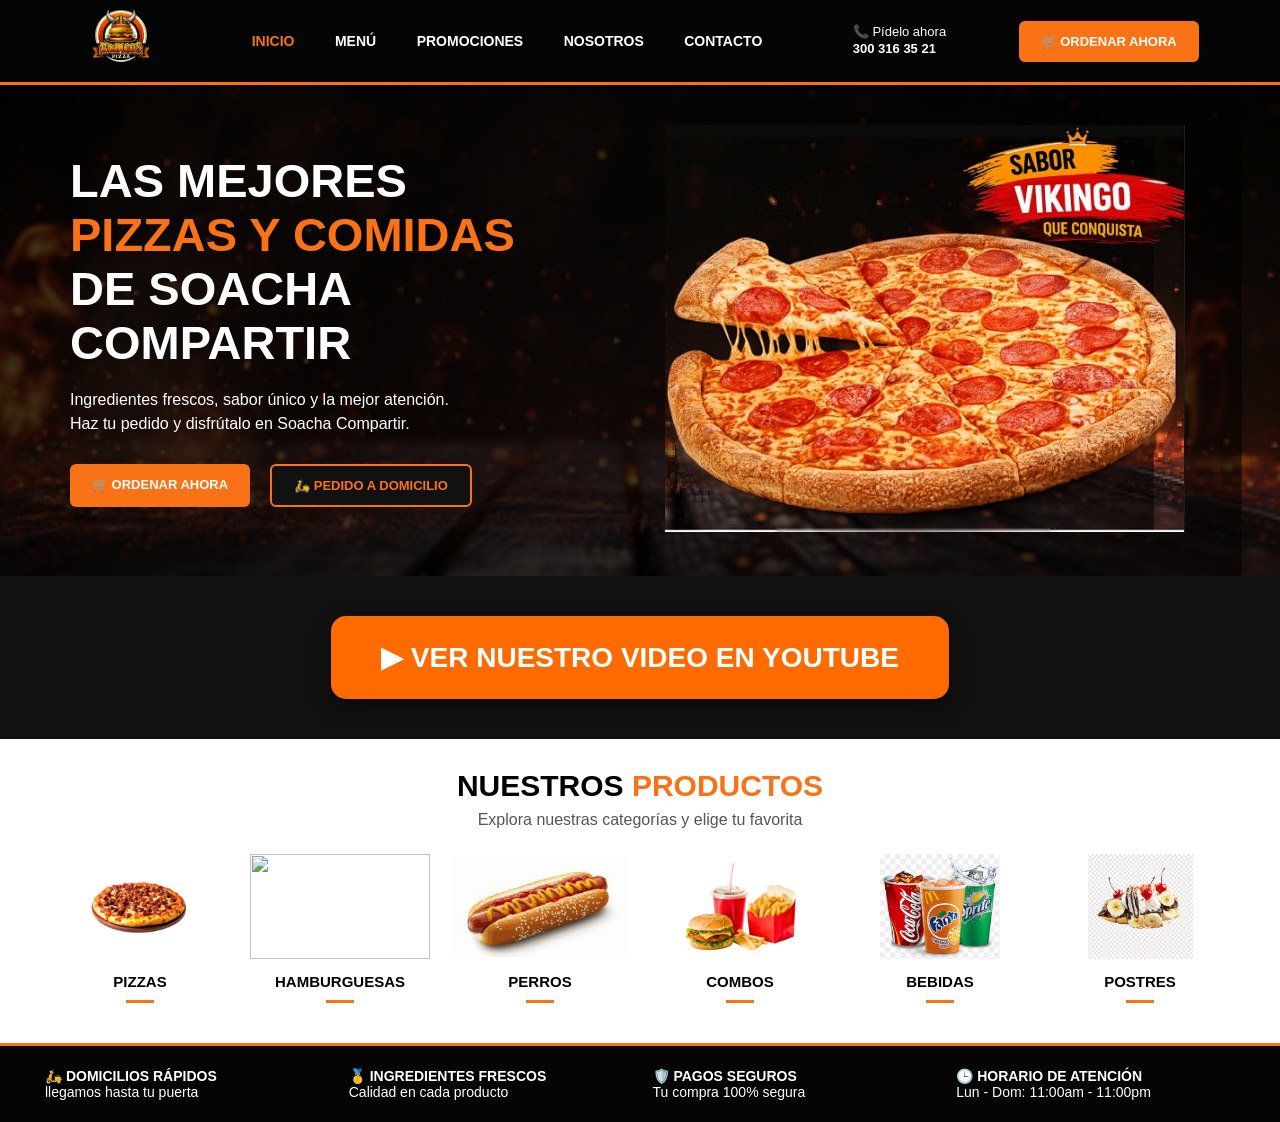
==== commit 8f6ba948: "agrega link youtube" ====
--- a/index.html
+++ b/index.html
@@ -41,13 +41,33 @@
   </div>
 </section>
 
+<section style="text-align:center; padding:40px 20px;">
+  <a 
+    href="https://youtu.be/ykD9ggdG1hM?si=ET_D7bd4wH5rV7Zw" 
+    target="_blank"
+    style="
+      display:inline-block;
+      background:#ff6b00;
+      color:white;
+      padding:25px 50px;
+      font-size:28px;
+      font-weight:bold;
+      text-decoration:none;
+      border-radius:15px;
+      box-shadow:0 8px 20px rgba(0,0,0,0.4);
+    "
+  >
+    ▶ VER NUESTRO VIDEO EN YOUTUBE
+  </a>
+</section>
+
 <section class="productos-home">
   <h2>NUESTROS <span>PRODUCTOS</span></h2>
   <p>Explora nuestras categorías y elige tu favorita</p>
 
   <div class="categorias">
     <div><img src="img/pizza.png"><h4>PIZZAS</h4></div>
-    <div><img src="img/Hamburguesa.jpg.jpg"><h4>HAMBURGUESAS</h4></div>
+    <div><img src="img/hamburguesa.jpg.jpg"><h4>HAMBURGUESAS</h4></div>
     <div><img src="img/perro.png"><h4>PERROS</h4></div>
     <div><img src="img/combo.webp"><h4>COMBOS</h4></div>
     <div><img src="img/bebidas.png"><h4>BEBIDAS</h4></div>
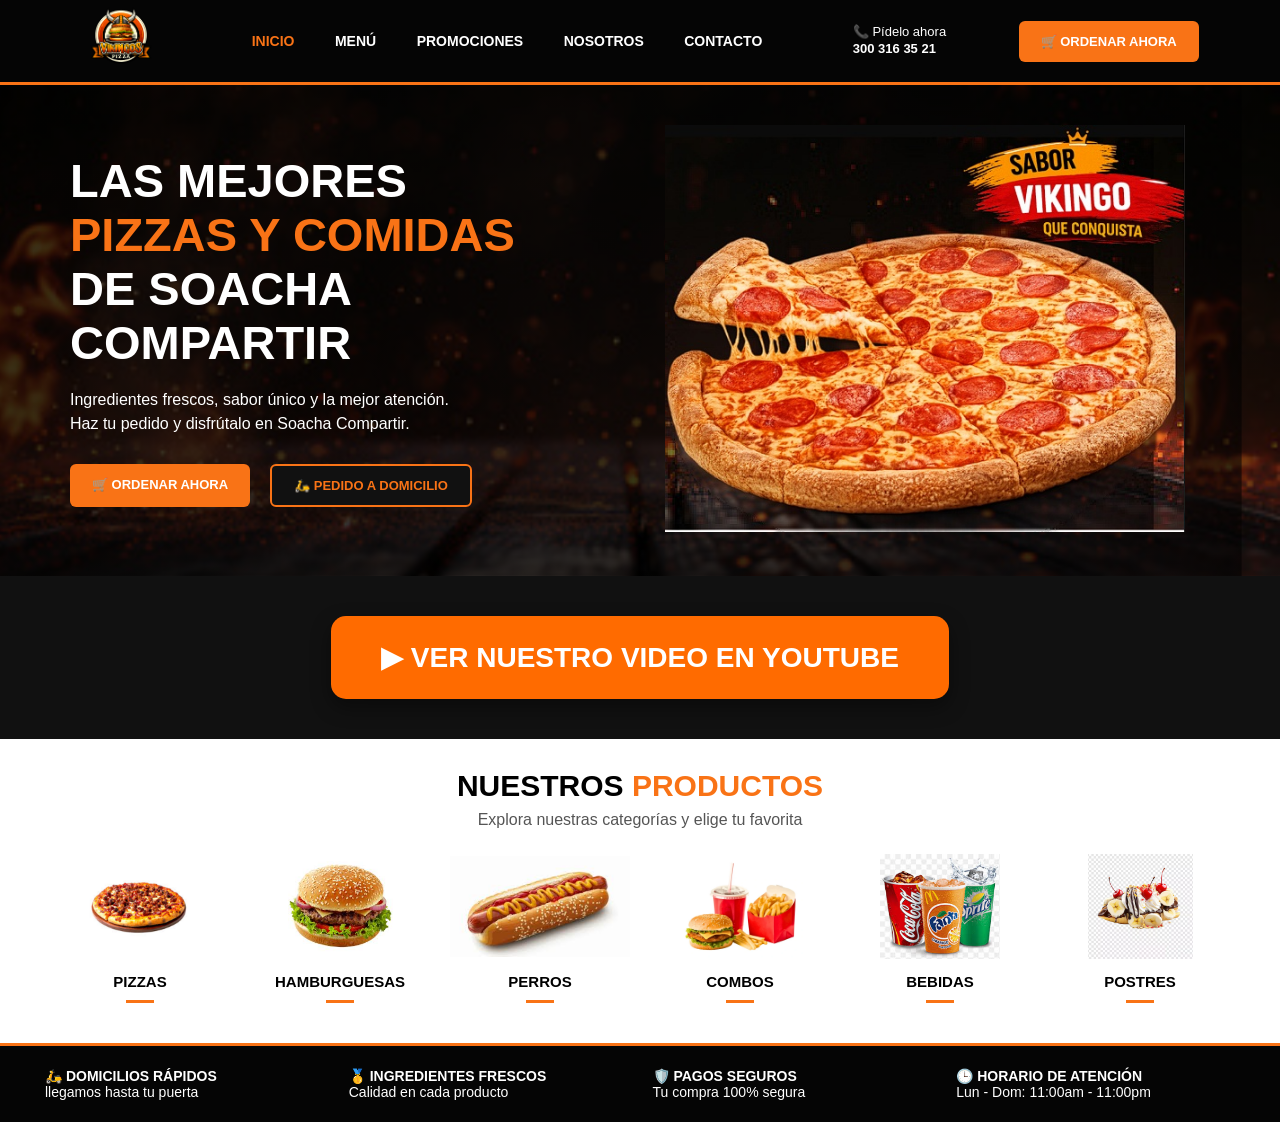
==== commit bc6719fa: "agrega link youtube" ====
--- a/index.html
+++ b/index.html
@@ -67,7 +67,7 @@
 
   <div class="categorias">
     <div><img src="img/pizza.png"><h4>PIZZAS</h4></div>
-    <div><img src="img/hamburguesa.jpg.jpg"><h4>HAMBURGUESAS</h4></div>
+    <div><img src="img/Hamburguesa.jpg.jpg"><h4>HAMBURGUESAS</h4></div>
     <div><img src="img/perro.png"><h4>PERROS</h4></div>
     <div><img src="img/combo.webp"><h4>COMBOS</h4></div>
     <div><img src="img/bebidas.png"><h4>BEBIDAS</h4></div>
